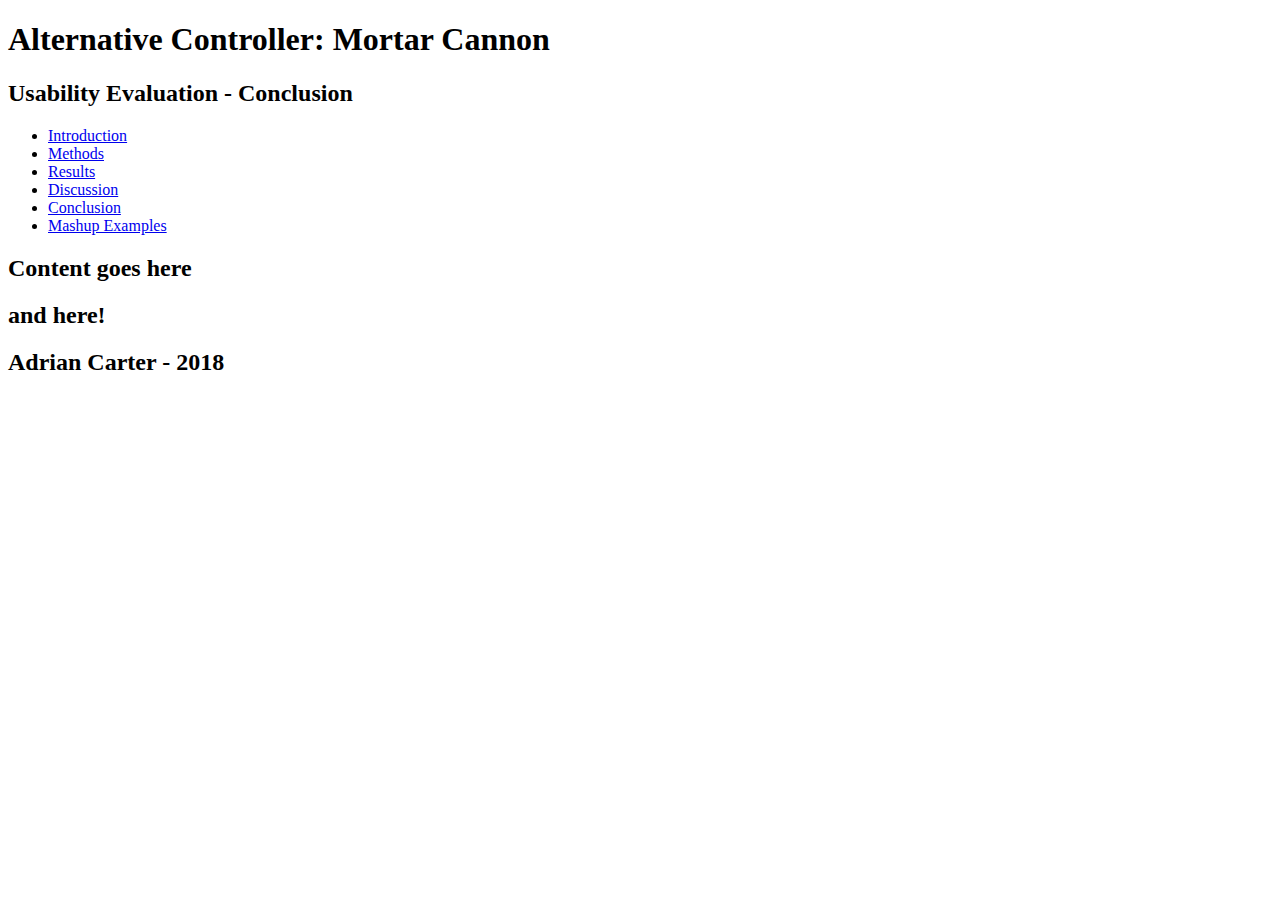
==== conclusion.html @ ddf79f1d "Update conclusion.html" ====
<!DOCTYPE html>
 <html>
 	<head>
 		<meta charset="utf-8">
 		<meta http-equiv="X-UA-Compatible" content="IE=edge">
 		<title>Usability Research</title>
 		<meta name="description" content="A usability report for COMP210" />
 		<meta name="author" content="Alcwyn Parker" />
 		<meta name="HandheldFriendly" content="true" />
 		<meta name="MobileOptimized" content="320" />

    <!-- Use maximum-scale and user-scalable at your own risk. It disables pinch/zoom. Think about usability/accessibility before including.-->
 		<meta name="viewport" content="width=device-width, initial-scale=1.0, minimum-scale=1.0, maximum-scale=1.0, user-scalable=no" />
 		<!-- Place favicon.ico and apple-touch-icon.png in the root directory -->
 		<link rel="stylesheet" type="text/css" href="css/main.css">
    <link href="https://fonts.googleapis.com/css?family=Roboto" rel="stylesheet">
 	</head>
 	<body>

    <div class="main-container">
      <header>
        <h1>Alternative Controller: Mortar Cannon </h1>
        <h2>Usability Evaluation - Conclusion</h2>
      </header>
      <div class="content">

        <aside>
          <nav>
            <ul>
              <li><a href="index.html">Introduction </a></li>
              <li><a href="methods.html">Methods </a></li>
              <li><a href="results.html">Results </a></li>
              <li><a href="discussion.html">Discussion </a></li>
              <li><a class="selected" href="conclusion.html">Conclusion </a></li>
              <li><a href="mashup.html">Mashup Examples </a></li>
            </ul>
          </nav>
        </aside>

        <section>
          <h2>Content goes here</h2>
        </section>

        <section>
          <h2> and here! </h2>
        </section>
      </div>
      <footer>
        <h2>Adrian Carter - 2018</h2>
      </footer>
    </div>
 	</body>
 </html>
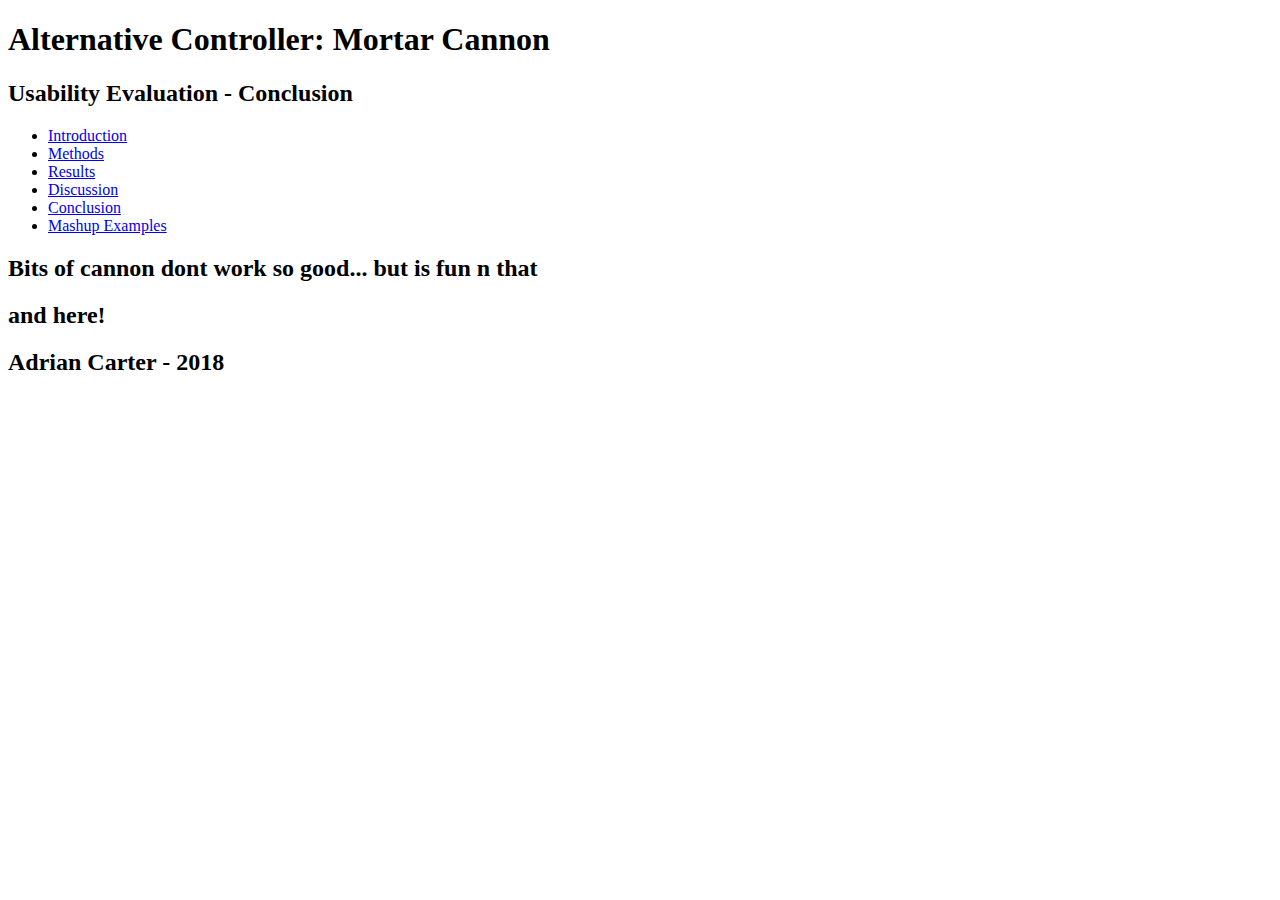
==== commit 76ac4b96: "Update conclusion.html" ====
--- a/conclusion.html
+++ b/conclusion.html
@@ -38,7 +38,7 @@
         </aside>
 
         <section>
-          <h2>Content goes here</h2>
+          <h2>Bits of cannon dont work so good... but is fun n that</h2>
         </section>
 
         <section>
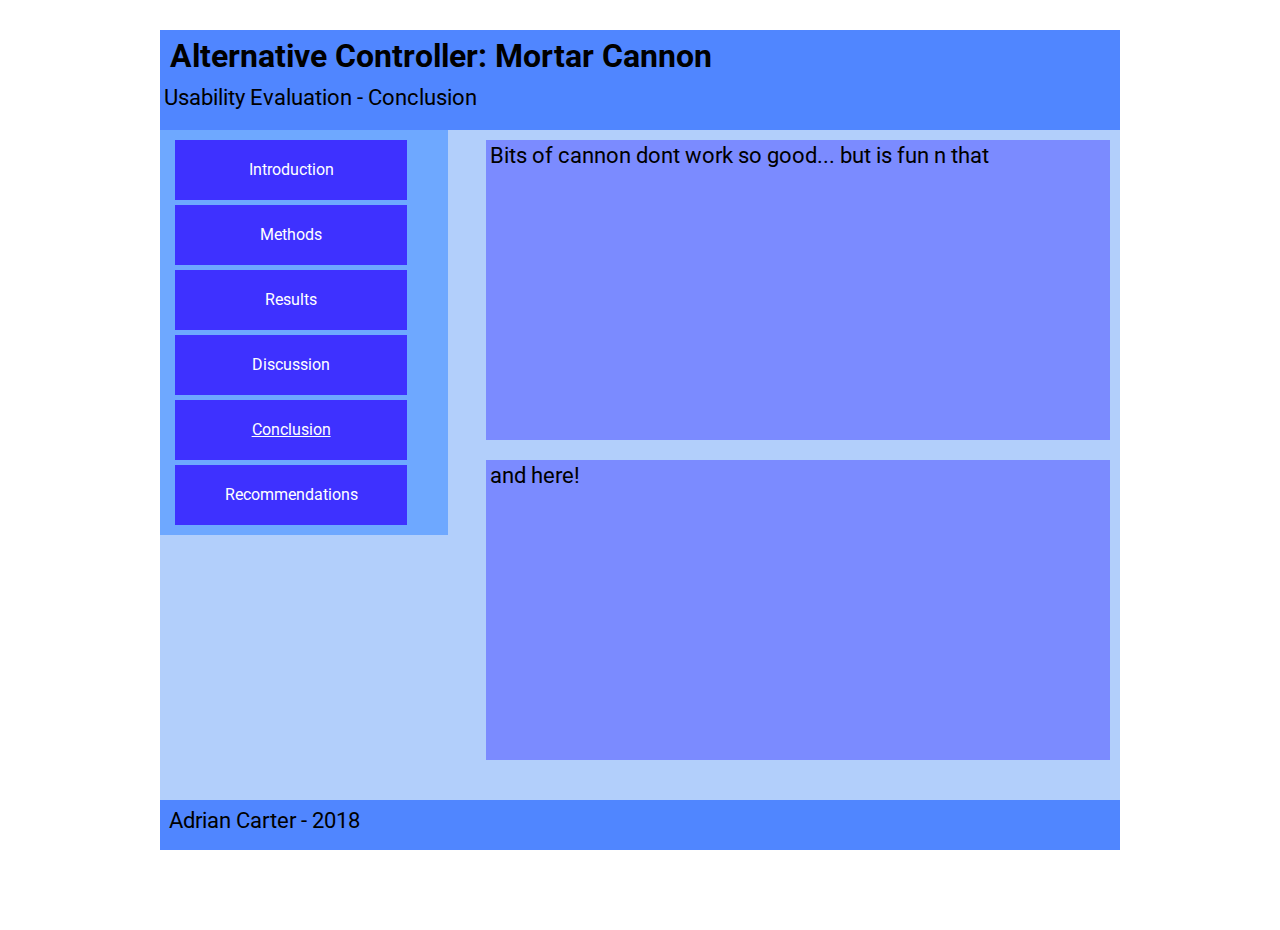
==== commit 1b463ba3: "Made some modifications" ====
--- a/conclusion.html
+++ b/conclusion.html
@@ -32,7 +32,7 @@
               <li><a href="results.html">Results </a></li>
               <li><a href="discussion.html">Discussion </a></li>
               <li><a class="selected" href="conclusion.html">Conclusion </a></li>
-              <li><a href="mashup.html">Mashup Examples </a></li>
+              <li><a href="mashup.html">Recommendations </a></li>
             </ul>
           </nav>
         </aside>
--- a/css/main.css
+++ b/css/main.css
@@ -0,0 +1,218 @@
+/**
+ * @Author: Alcwyn Parker <alcwynparker>
+ * @Date:   2017-09-25T15:47:37+01:00
+ * @Email:  alcwynparker@gmail.com
+ * @Project: COMP210
+ * @Filename: main.css
+ * @Last modified by:   alcwynparker
+ * @Last modified time: 2017-09-25T16:19:40+01:00
+ */
+ /* http://meyerweb.com/eric/tools/css/reset/
+    v2.0 | 20110126
+    License: none (public domain)
+ */
+
+ html, body, div, span, applet, object, iframe,
+ h1, h2, h3, h4, h5, h6, p, blockquote, pre,
+ a, abbr, acronym, address, big, cite, code,
+ del, dfn, em, img, ins, kbd, q, s, samp,
+ small, strike, strong, sub, sup, tt, var,
+ b, u, i, center,
+ dl, dt, dd, ol, ul, li,
+ fieldset, form, label, legend,
+ table, caption, tbody, tfoot, thead, tr, th, td,
+ article, aside, canvas, details, embed,
+ figure, figcaption, footer, header, hgroup,
+ menu, nav, output, ruby, section, summary,
+ time, mark, audio, video {
+ 	margin: 0;
+ 	padding: 0;
+ 	border: 0;
+ 	font-size: 100%;
+ 	font: inherit;
+ 	vertical-align: baseline;
+ }
+ /* HTML5 display-role reset for older browsers */
+ article, aside, details, figcaption, figure,
+ footer, header, hgroup, menu, nav, section {
+ 	display: block;
+ }
+ body {
+ 	line-height: 1;
+ }
+ ol, ul {
+ 	list-style: none;
+ }
+ blockquote, q {
+ 	quotes: none;
+ }
+ blockquote:before, blockquote:after,
+ q:before, q:after {
+ 	content: '';
+ 	content: none;
+ }
+ table {
+ 	border-collapse: collapse;
+ 	border-spacing: 0;
+ }
+
+body, html{
+  width:100%;
+  height:100%;
+  margin:0px;
+  font-family: 'Roboto', sans-serif;
+}
+h1{
+  font-size: 2em;
+  padding:10px;
+  font-weight:bold;
+}
+h2{
+  font-size: 1.4em;
+  padding:4px;
+}
+
+.main-container{
+  width:960px;
+  background:#b2cffb;
+  margin: 30px auto;
+  position: relative;
+  overflow: auto;
+  padding-bottom:80px;
+}
+header{
+  width:100%;
+  height:100px;
+  background: #5086ff;
+}
+.content{
+  width:100%;
+  min-height:400px;
+}
+aside{
+  width:30%;
+  min-height: 300px;
+  float:left;
+  background:#6ea8ff;
+}
+nav ul{
+  margin:10px;
+}
+nav ul li{
+  margin:5px;
+}
+nav ul li a{
+  display:block;
+  width: 90%;
+  height:60px;
+  background-color: #3e31ff;
+  color: #fff;
+  line-height: 60px;
+  text-align: center;
+  text-decoration: none;
+}
+nav ul li a.selected{
+  text-decoration: underline;
+  background: #3e31ff;
+}
+nav ul li a:hover{
+  background: #94a2ff;
+}
+section{
+  width:65%;
+  min-height:300px;
+  background: #7b8bff;
+  float: right;
+  margin:10px;
+}
+footer{
+  clear: both;
+  width:100%;
+  height:40px;
+  background: #5086ff;
+  position: absolute;
+  bottom: 0px;
+  padding:5px;
+}
+
+////////////////////////////////////
+
+/* Style the Image Used to Trigger the Modal */
+#myImg {
+    border-radius: 5px;
+    cursor: pointer;
+    transition: 0.3s;
+}
+
+#myImg:hover {opacity: 0.7;}
+
+/* The Modal (background) */
+.modal {
+    display: none; /* Hidden by default */
+    position: fixed; /* Stay in place */
+    z-index: 1; /* Sit on top */
+    padding-top: 100px; /* Location of the box */
+    left: 0;
+    top: 0;
+    width: 100%; /* Full width */
+    height: 100%; /* Full height */
+    overflow: auto; /* Enable scroll if needed */
+    background-color: rgb(0,0,0); /* Fallback color */
+    background-color: rgba(0,0,0,0.9); /* Black w/ opacity */
+}
+
+/* Modal Content (Image) */
+.modal-content {
+    margin: auto;
+    display: block;
+    width: 80%;
+    max-width: 1800px;
+}
+
+/* Caption of Modal Image (Image Text) - Same Width as the Image */
+#caption {
+    margin: auto;
+    display: block;
+    width: 80%;
+    max-width: 700px;
+    text-align: center;
+    color: #ccc;
+    padding: 10px 0;
+    height: 150px;
+}
+
+/* Add Animation - Zoom in the Modal */
+.modal-content, #caption { 
+    animation-name: zoom;
+    animation-duration: 0.6s;
+}
+
+@keyframes zoom {
+    from {transform:scale(0)} 
+    to {transform:scale(1)}
+}
+
+/* The Close Button */
+.close {
+    position: absolute;
+    top: 15px;
+    right: 35px;
+    color: #f1f1f1;
+    font-size: 40px;
+    font-weight: bold;
+    transition: 0.3s;
+}
+
+.close:hover,
+.close:focus {
+    color: #bbb;
+    text-decoration: none;
+    cursor: pointer;
+}
+
+/* 100% Image Width on Smaller Screens */
+@media only screen and (max-width: 1800px){
+    .modal-content {
+        width: 100%;
+    }
+}
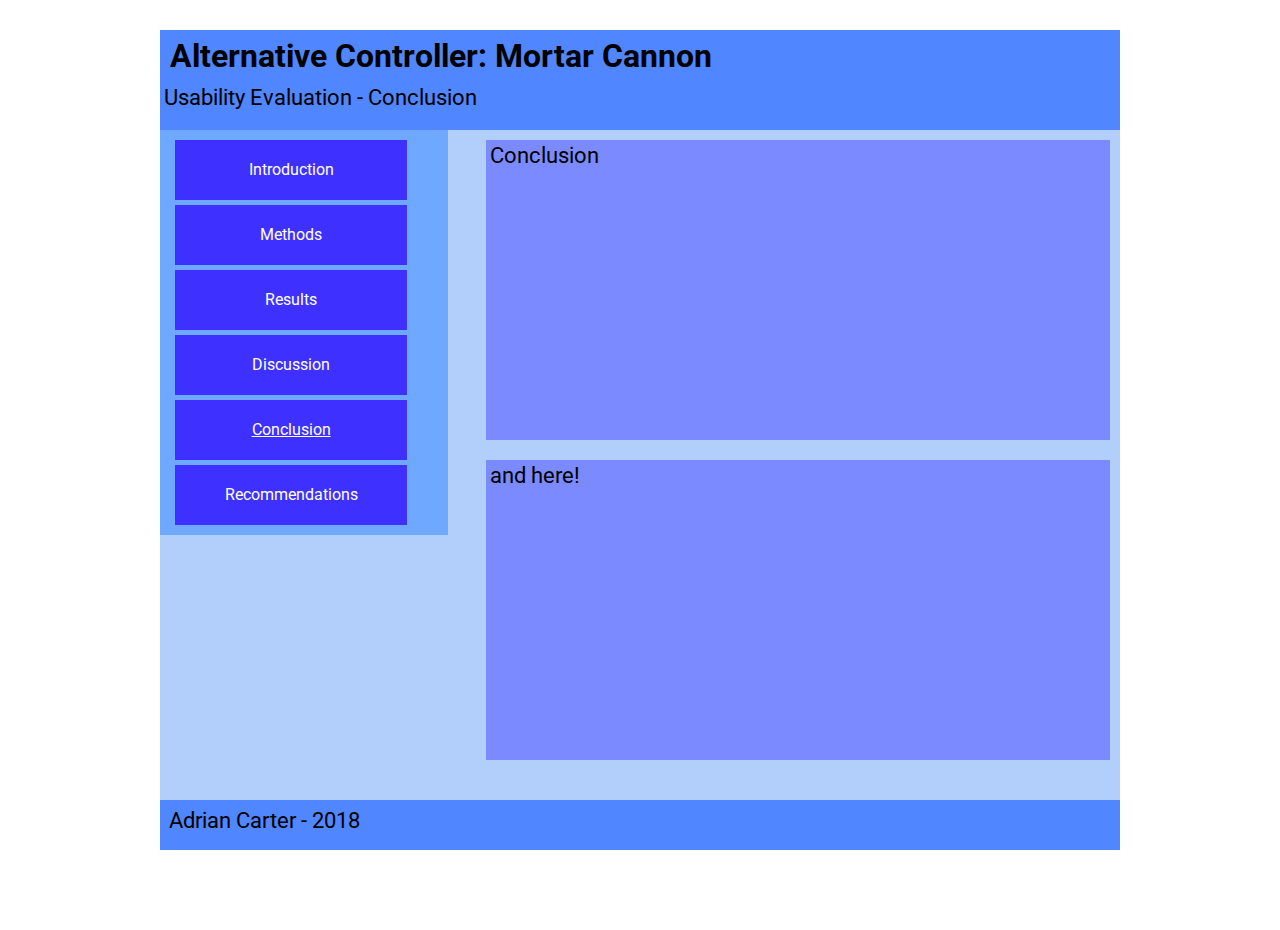
==== commit bd364574: "." ====
--- a/conclusion.html
+++ b/conclusion.html
@@ -38,7 +38,9 @@
         </aside>
 
         <section>
-          <h2>Bits of cannon dont work so good... but is fun n that</h2>
+          <h2>Conclusion</h2>
+		  <br>
+		  <p> </p>
         </section>
 
         <section>
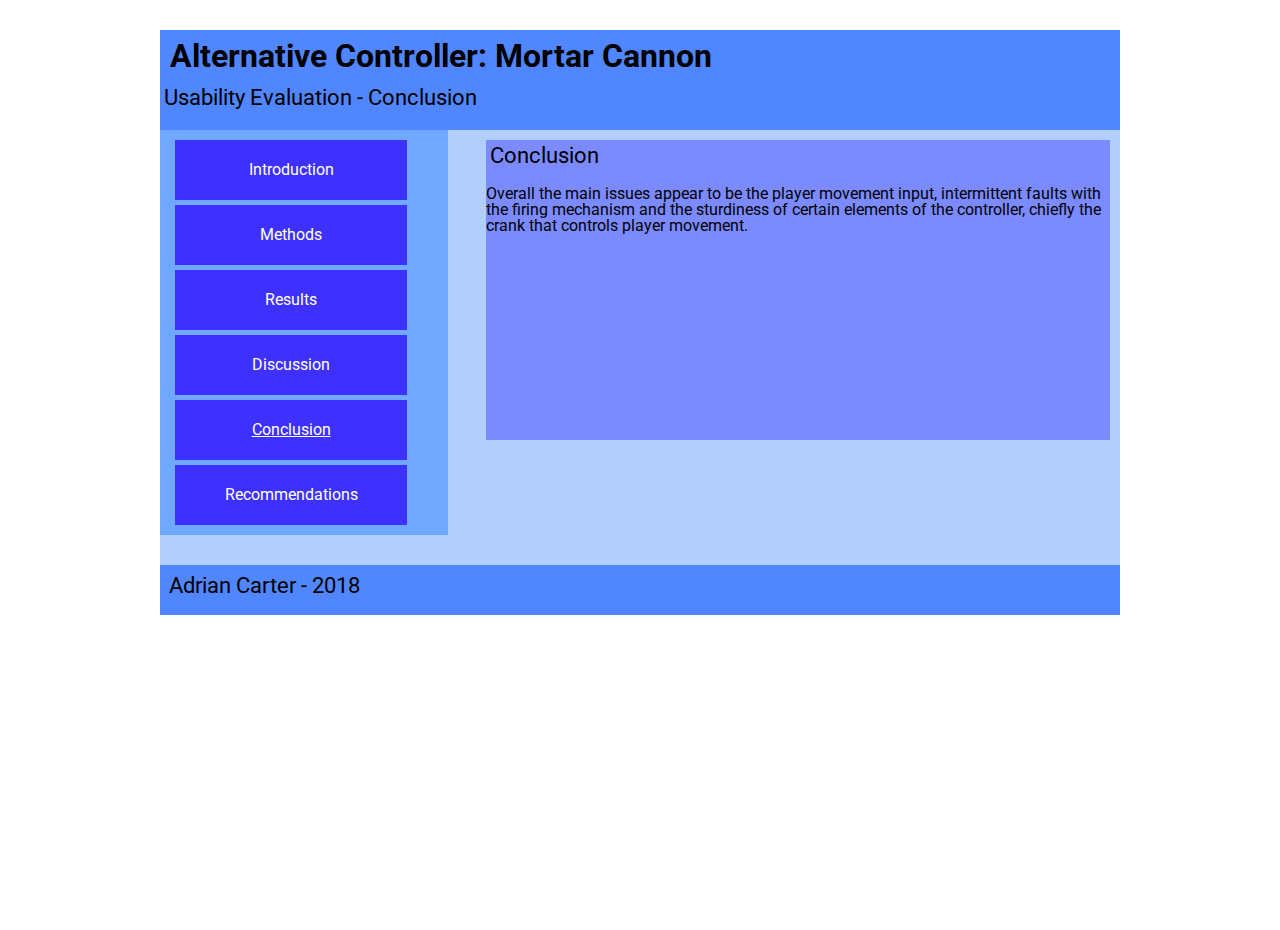
==== commit a5f383a0: "." ====
--- a/conclusion.html
+++ b/conclusion.html
@@ -40,12 +40,10 @@
         <section>
           <h2>Conclusion</h2>
 		  <br>
-		  <p> </p>
+		  <p> Overall the main issues appear to be the player movement input, intermittent faults with the firing mechanism and the sturdiness of certain elements of the controller, chiefly the crank that controls player movement. </p>
         </section>
 
-        <section>
-          <h2> and here! </h2>
-        </section>
+        
       </div>
       <footer>
         <h2>Adrian Carter - 2018</h2>
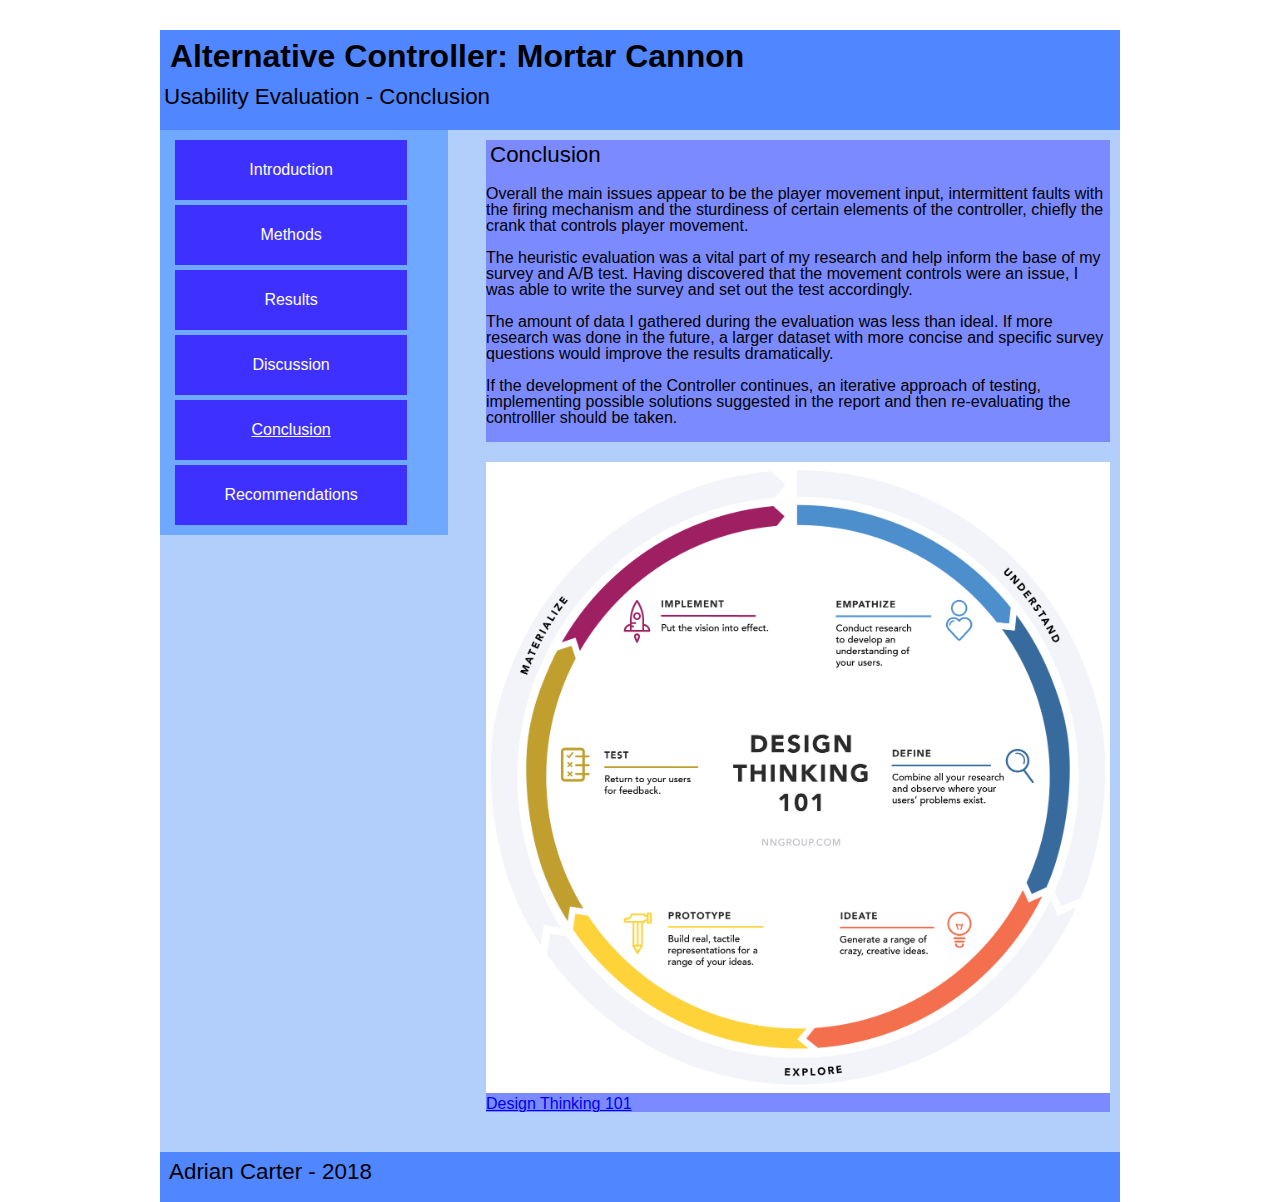
==== commit 4eda40f6: "Changed mashup.html to recommendations.html" ====
--- a/conclusion.html
+++ b/conclusion.html
@@ -32,7 +32,7 @@
               <li><a href="results.html">Results </a></li>
               <li><a href="discussion.html">Discussion </a></li>
               <li><a class="selected" href="conclusion.html">Conclusion </a></li>
-              <li><a href="mashup.html">Recommendations </a></li>
+              <li><a href="recommendations.html">Recommendations </a></li>
             </ul>
           </nav>
         </aside>
@@ -41,8 +41,20 @@
           <h2>Conclusion</h2>
 		  <br>
 		  <p> Overall the main issues appear to be the player movement input, intermittent faults with the firing mechanism and the sturdiness of certain elements of the controller, chiefly the crank that controls player movement. </p>
-        </section>
-
+        <br>
+		<p>The heuristic evaluation was a vital part of my research and help inform the base of my survey and A/B test. Having discovered that the movement controls were an issue, I was able to write the survey and set out the test accordingly.</p>
+		<br>
+		<p>The amount of data I gathered during the evaluation was less than ideal. If more research was done in the future, a larger dataset with more concise and specific survey questions would improve the results dramatically.</p>
+		<br>
+		<p>If the development of the Controller continues, an iterative approach of testing, implementing possible solutions suggested in the report and then re-evaluating the controlller should be taken. </p>
+		<br>
+		</section>
+		
+		<section>
+		<img src="images/designthinking.png" alt="Design Thinking" width="100%"/>
+		
+		<a href="https://www.nngroup.com/articles/design-thinking/">Design Thinking 101</a>
+		</section>
         
       </div>
       <footer>
--- a/css/main.css
+++ b/css/main.css
@@ -60,7 +60,7 @@
   width:100%;
   height:100%;
   margin:0px;
-  font-family: 'Roboto', sans-serif;
+  font-family: "Lucida Sans Unicode", "Lucida Grande", sans-serif;
 }
 h1{
   font-size: 2em;
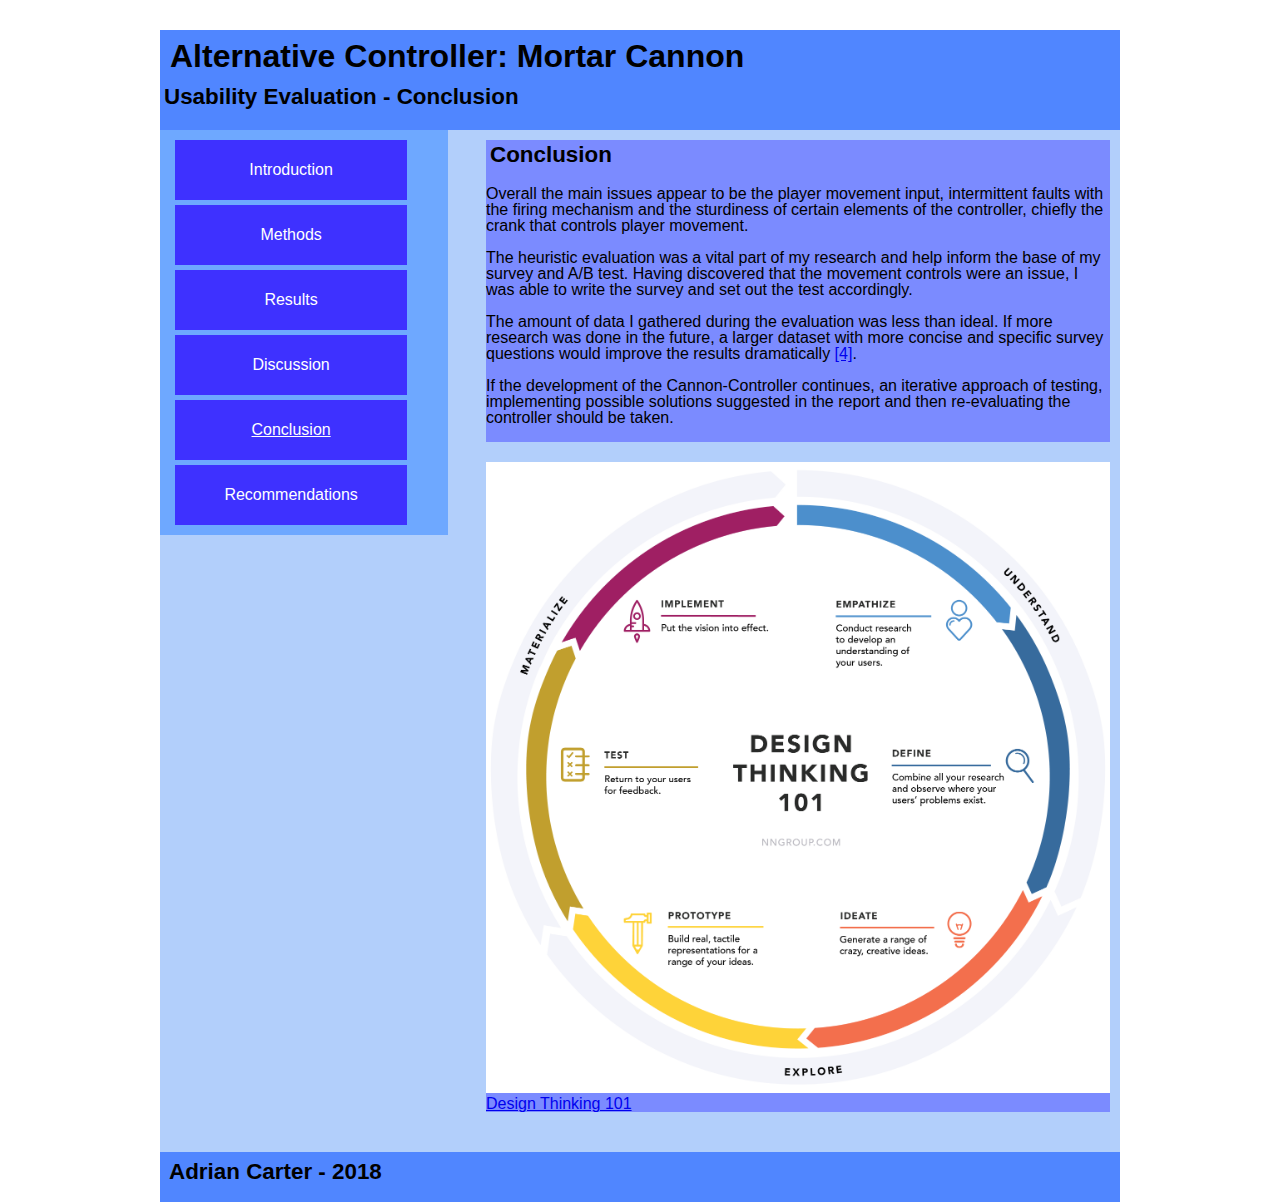
==== commit 6a189f66: "." ====
--- a/conclusion.html
+++ b/conclusion.html
@@ -44,9 +44,9 @@
         <br>
 		<p>The heuristic evaluation was a vital part of my research and help inform the base of my survey and A/B test. Having discovered that the movement controls were an issue, I was able to write the survey and set out the test accordingly.</p>
 		<br>
-		<p>The amount of data I gathered during the evaluation was less than ideal. If more research was done in the future, a larger dataset with more concise and specific survey questions would improve the results dramatically.</p>
+		<p>The amount of data I gathered during the evaluation was less than ideal. If more research was done in the future, a larger dataset with more concise and specific survey questions would improve the results dramatically <a href="https://books.google.co.uk/books/about/Improving_Survey_Questions.html?id=BZBB9NoqICYC&redir_esc=y">[4]</a>.</p>
 		<br>
-		<p>If the development of the Controller continues, an iterative approach of testing, implementing possible solutions suggested in the report and then re-evaluating the controlller should be taken. </p>
+		<p>If the development of the Cannon-Controller continues, an iterative approach of testing, implementing possible solutions suggested in the report and then re-evaluating the controller should be taken. </p>
 		<br>
 		</section>
 		
--- a/css/main.css
+++ b/css/main.css
@@ -29,7 +29,7 @@
  	padding: 0;
  	border: 0;
  	font-size: 100%;
- 	font: inherit;
+ 	/*font: inherit;*/
  	vertical-align: baseline;
  }
  /* HTML5 display-role reset for older browsers */
